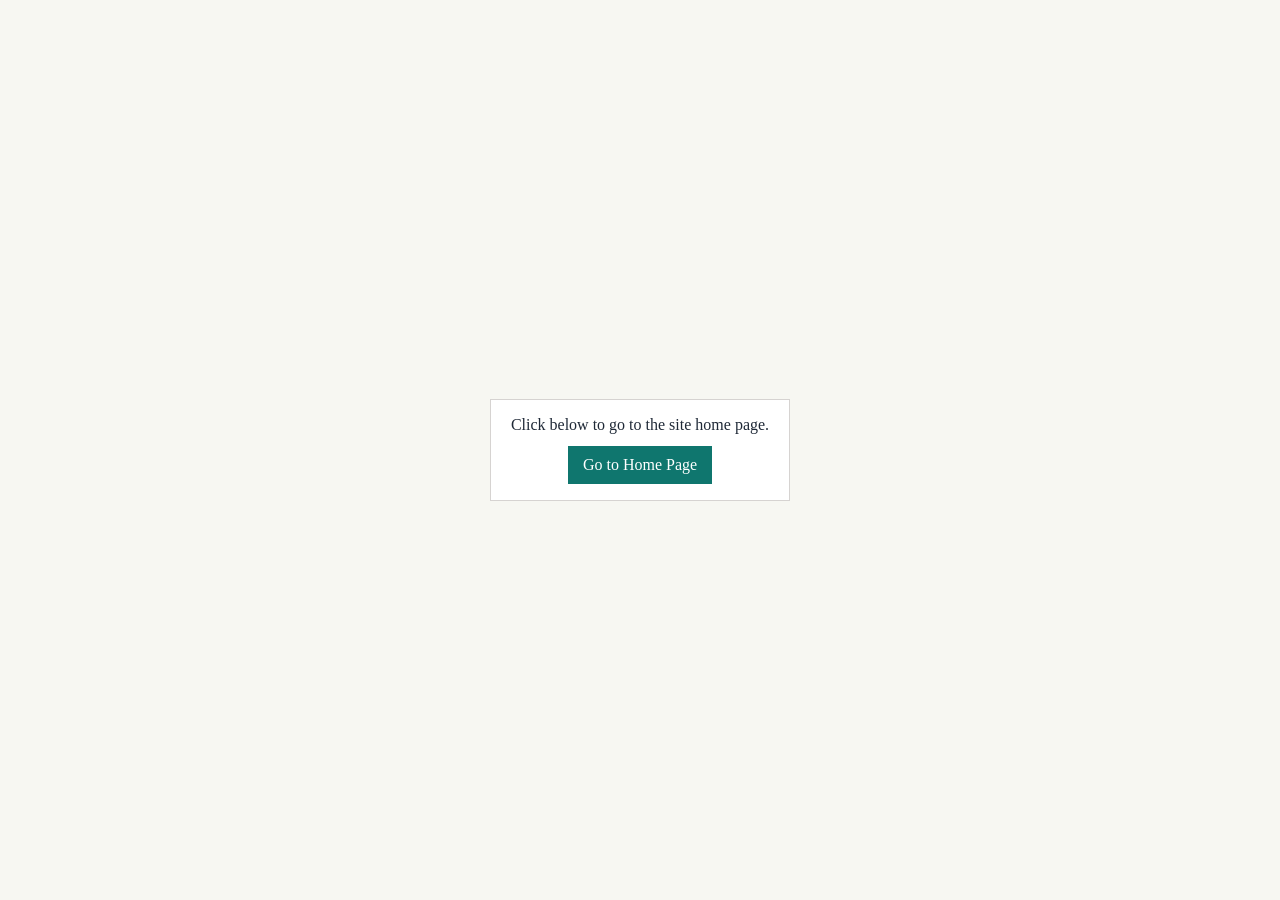
==== docs/index.html @ a07df2e0 "Added index.html and its css in docs" ====
<!--
Author: Justin Hair
Some code ideas were generated using AI assistance.
Class: WDD 130



Github Copilot assisted in:
- Remembering how to redirect a user to index.html 
- 
-->


<!doctype html>
<html lang="en">
  <head>
    <meta charset="utf-8" />
    <meta name="viewport" content="width=device-width, initial-scale=1" />
    <title>WDD Final - Justin Hair</title>
    <link rel="stylesheet" href="style.css" />
  </head>
  <body>
    <main>
      <p>Click below to go to the site home page.</p>
      <a class="redirect-button" href="../WDD130/index.html">Go to Home Page</a>
    </main>
  </body>
</html>
---- docs/style.css ----
/* Basic styling for the redirect page */
html,
body {
  height: 100%;
}

body {
  margin: 0;
  display: grid;
  place-items: center;
  font-family: Georgia, "Times New Roman", serif;
  background: #f7f7f2;
  color: #1f2937;
}

main {
  padding: 1rem 1.25rem;
  border: 1px solid #d6d3d1;
  background: #ffffff;
  text-align: center;
}

p {
  margin: 0;
  margin-bottom: 0.75rem;
}

.redirect-button {
  display: inline-block;
  padding: 0.55rem 0.9rem;
  border: 1px solid #0f766e;
  background: #0f766e;
  color: #ffffff;
  text-decoration: none;
}

.redirect-button:hover,
.redirect-button:focus-visible {
  background: #115e59;
  border-color: #115e59;
}
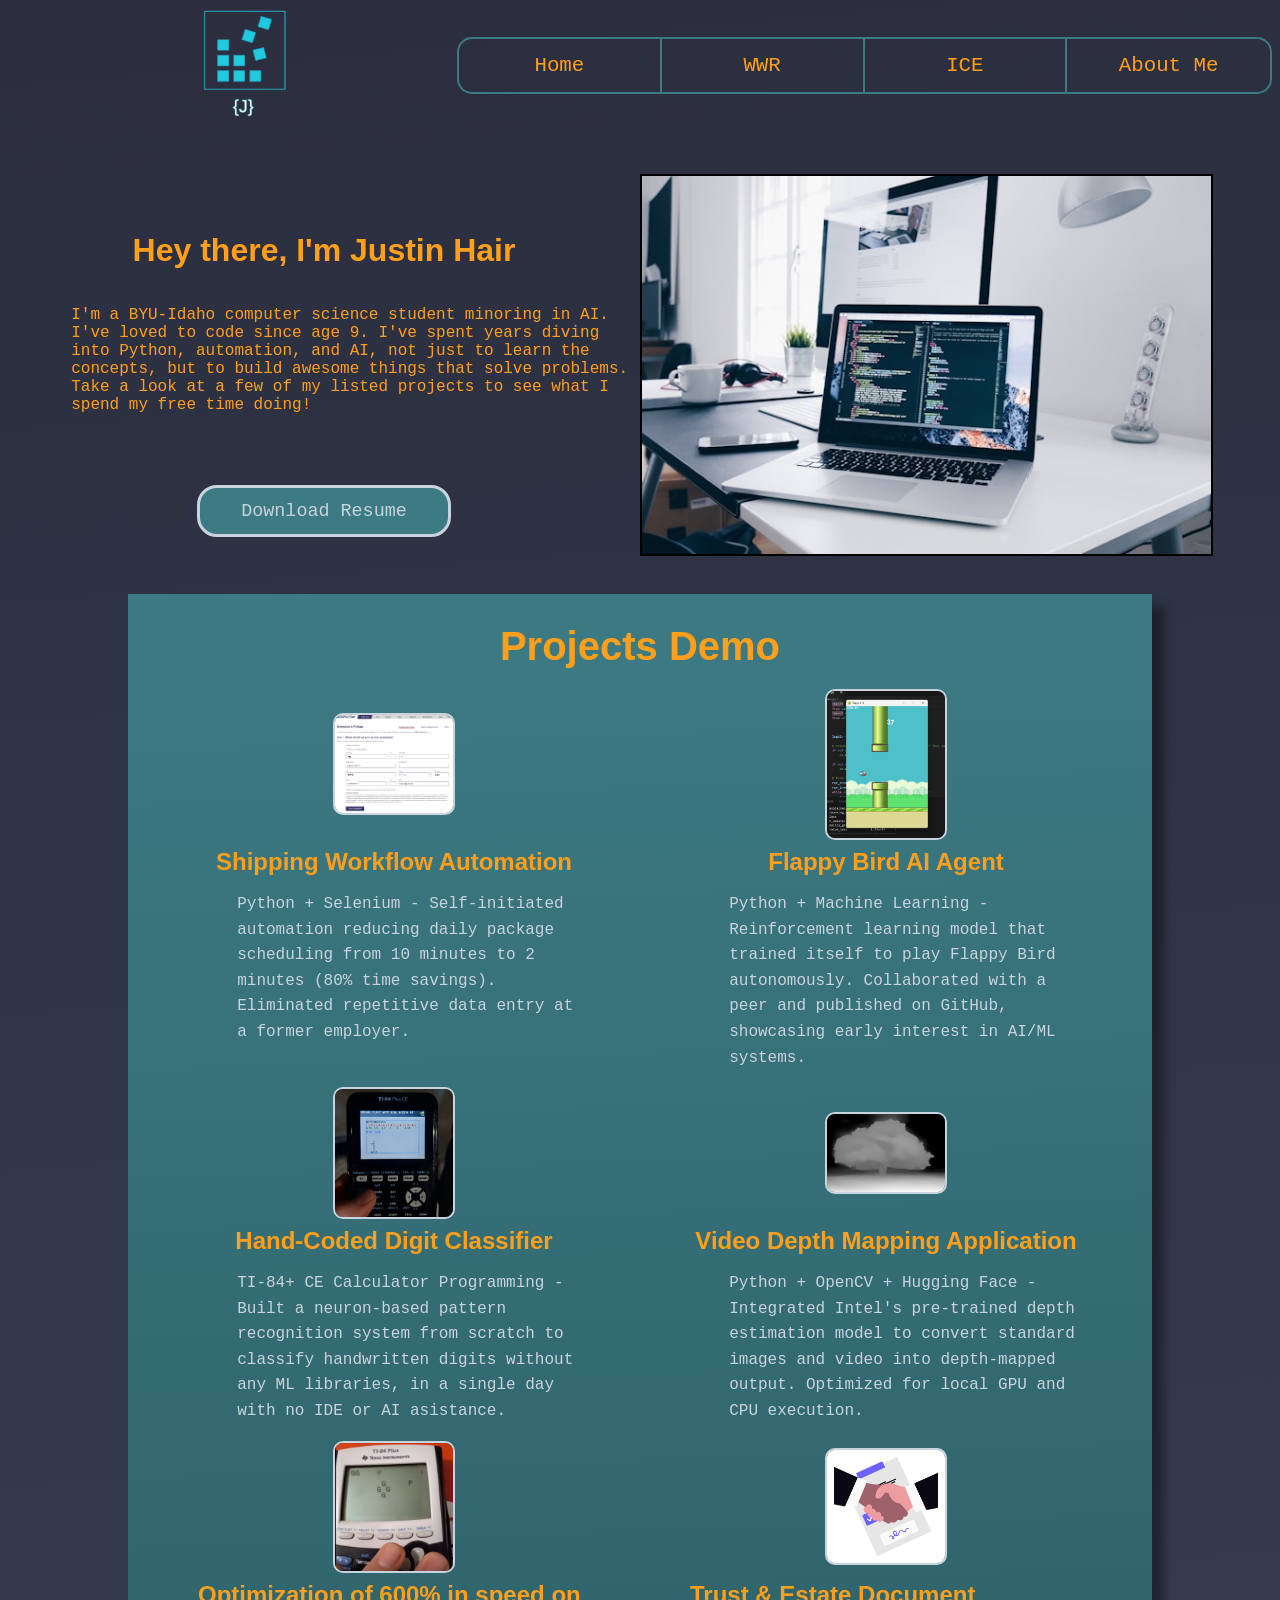
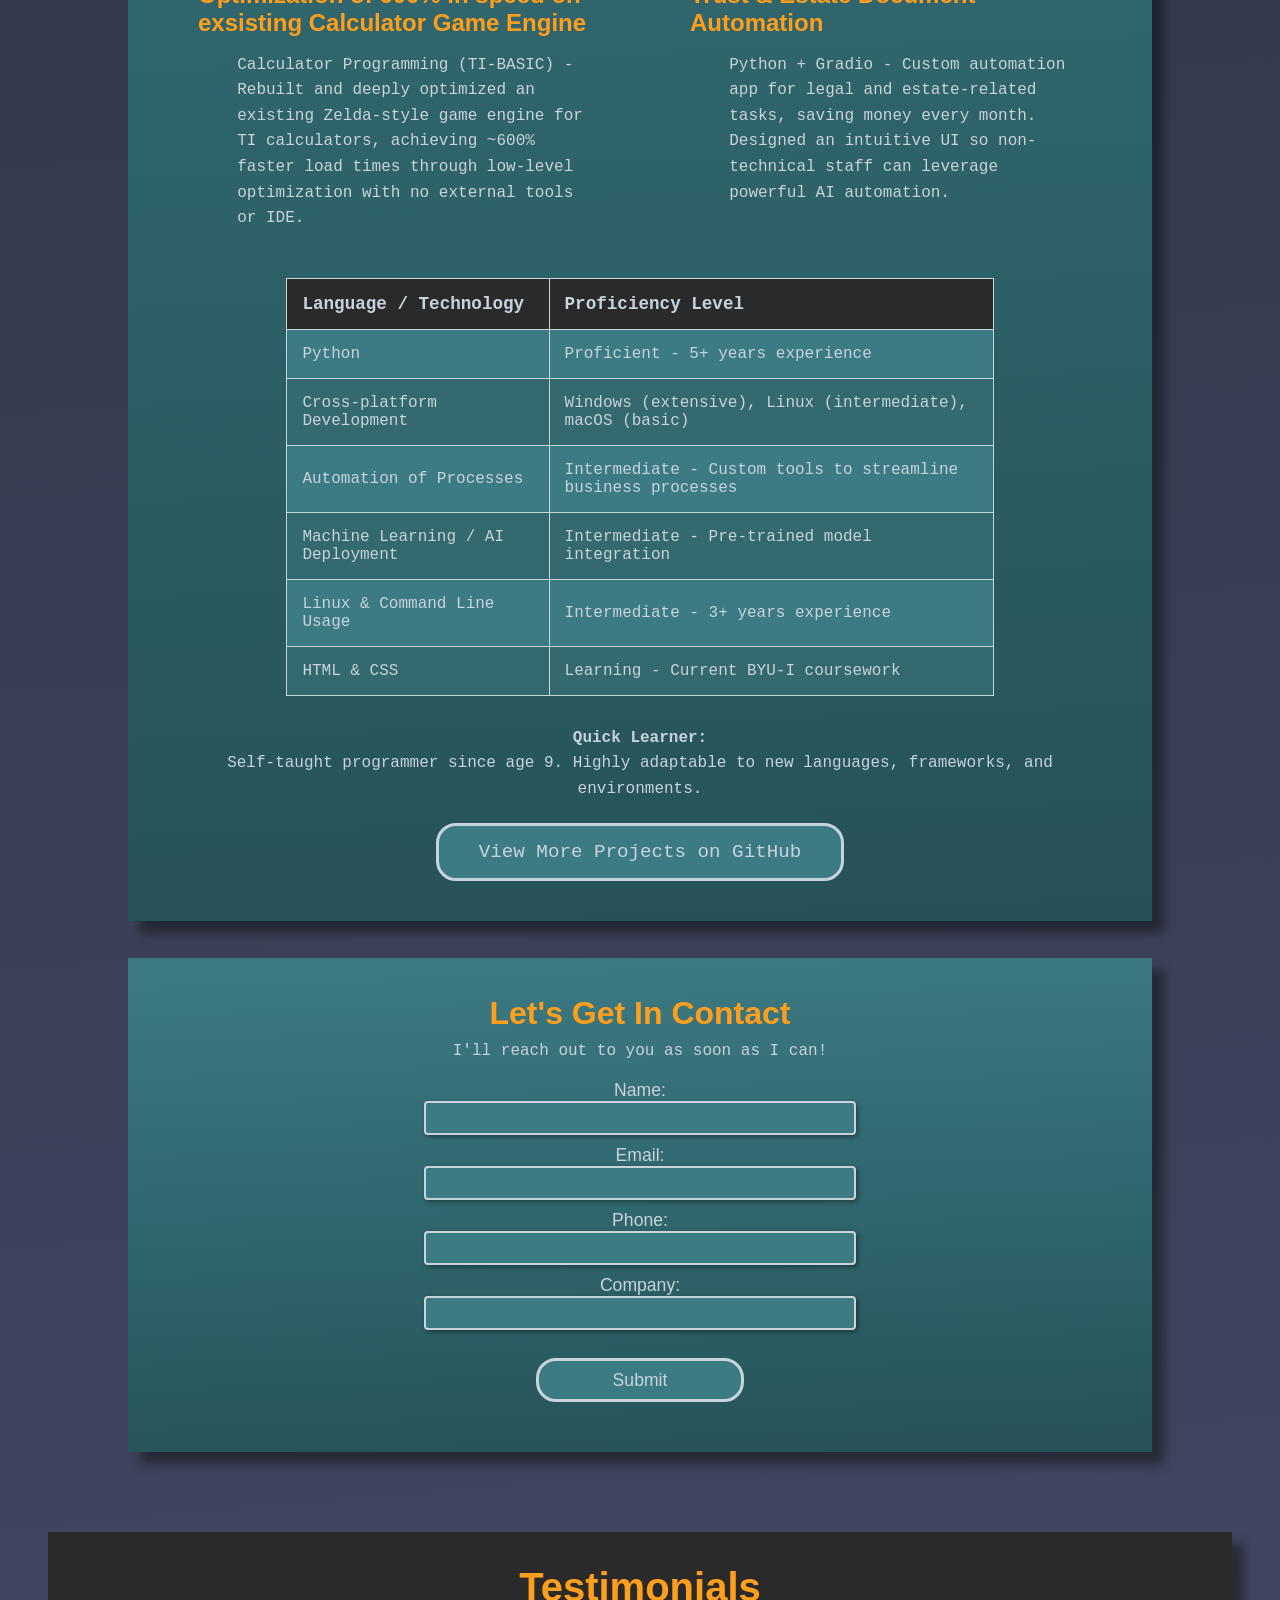
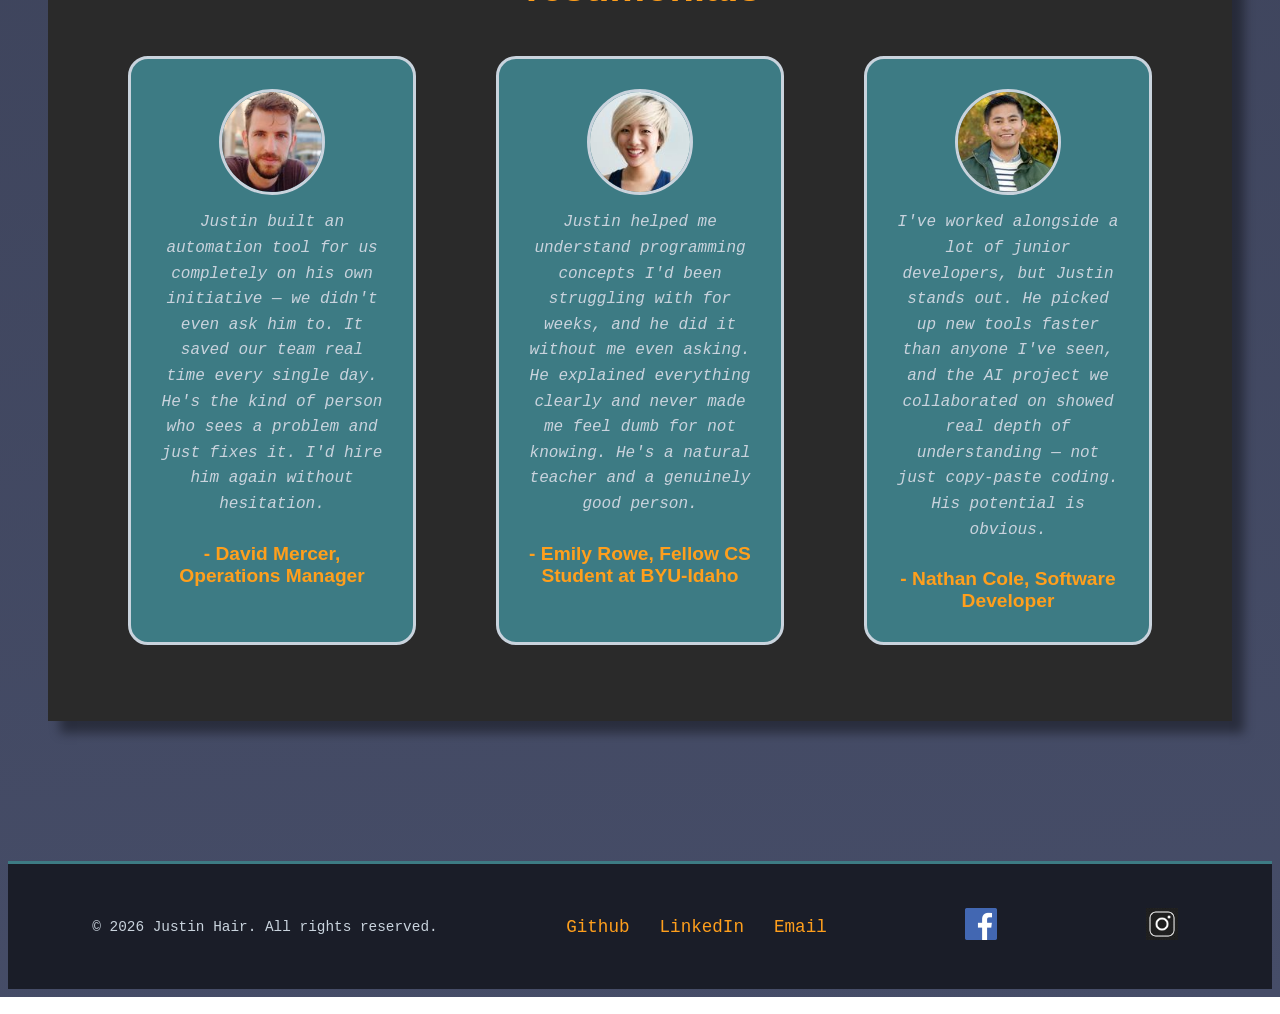
==== commit 59185c5b: "Uploaded from WDD130 folder" ====
--- a/docs/index.html
+++ b/docs/index.html
@@ -2,27 +2,179 @@
 Author: Justin Hair
 Some code ideas were generated using AI assistance.
 Class: WDD 130
+Date Created: Feb 14 2026
+
+Works cited:
+https://www.w3schools.com/css/css3_gradients.asp
+https://www.w3schools.com/html/html_forms.asp
+
+-->
 
 
 
-Github Copilot assisted in:
-- Remembering how to redirect a user to index.html 
-- 
--->
+
+<!DOCTYPE html>
+<html lang="en">
+<head>
+    <meta charset="UTF-8">
+    <link rel="icon" href="images/logo_small.png" type="image/png">
+    <meta name="viewport" content="width=device-width, initial-scale=1.0">
+    <title>Justin's Website</title>
+    <link rel="stylesheet" href="styles/style.css">
+
+</head>
+<body>
+    <header>
+        <a href="index.html">
+            <img src="images/logo_normal.png" alt="Website logo">
+        </a>
+        <nav>
+            <ul>
+                <li><a href="index.html">Home</a></li>
+                <li><a target="_blank" rel="noopener noreferrer" href="WWR/index.html">WWR</a></li>
+                <li><a href="ice.html">ICE</a></li>
+                <li><a href="aboutme.html">About Me</a></li>
+            </ul>
+        </nav>
+    </header>
+    
+
+    <main>
+        <h1>Hey there, I'm Justin Hair</h1>
+        <p>I'm a BYU-Idaho computer science student minoring in AI. 
+            I've loved to code since age 9. I've spent years diving into Python, 
+            automation, and AI, not just to learn the concepts, but to build 
+            awesome things that solve problems. Take a look at a few of my 
+            listed projects to see what I spend my free time doing!</p>
+
+        <img src="images/computer.jpeg" alt="A picture of a computer with code">
+        <a class="main_button" href="Resume_CS_feb24_9am.docx" download="Resume of Justin Hair">Download Resume</a>
+
+        <section id="projects">
+            <h2>Projects Demo</h2>
+
+            <img src="images/Fence_daddy_automation.png" alt="Shipping Workflow Automation">
+            <h3>Shipping Workflow Automation</h3>
+            <p>Python + Selenium - Self-initiated automation reducing daily package scheduling from 10 minutes to 2 minutes (80% time savings). Eliminated repetitive data entry at a former employer.</p>
+
+            <img src="images/Flappybird.png" alt="Flappy Bird AI Agent">
+            <h3>Flappy Bird AI Agent</h3>
+            <p>Python + Machine Learning - Reinforcement learning model that trained itself to play Flappy Bird autonomously. Collaborated with a peer and published on GitHub, showcasing early interest in AI/ML systems.</p>
+
+            <img src="images/TI84CE_AI_Demo_.of_a_1.png" alt="Hand-Coded Digit Classifier">
+            <h3>Hand-Coded Digit Classifier</h3>
+            <p>TI-84+ CE Calculator Programming - Built a neuron-based pattern recognition system from scratch to classify handwritten digits without any ML libraries, in a single day with no IDE or AI asistance.</p>
+
+            <img src="images/depth_image_of_tree.webp" alt="Video Depth Mapping Application">
+            <h3>Video Depth Mapping Application</h3>
+            <p>Python + OpenCV + Hugging Face - Integrated Intel's pre-trained depth estimation model to convert standard images and video into depth-mapped output. Optimized for local GPU and CPU execution.</p>
+
+            <img src="images/TI84_Engine_remake.png" alt="Ti-83/Ti-84 Zelda-Type Game Engine Remake">
+            <h3>Optimization of 600% in speed on exsisting Calculator Game Engine</h3>
+            <p>Calculator Programming (TI-BASIC) - Rebuilt and deeply optimized an existing Zelda-style game engine for TI calculators, achieving ~600% faster load times through low-level optimization with no external tools or IDE.</p>
+
+            <img src="images/undraw_handshake-deal_nwk6.png" alt="Trust and Document Automation Illustration">
+            <h3>Trust & Estate Document Automation</h3> 
+            <p>Python + Gradio - Custom automation app for legal and estate-related tasks, saving money every month. Designed an intuitive UI so non-technical staff can leverage powerful AI automation.</p>
+
+            <table class="skills-table">
+                <tr>
+                    <th>Language / Technology</th>
+                    <th>Proficiency Level</th>
+                </tr>
+                <tr>
+                    <td>Python</td>
+                    <td>Proficient - 5+ years experience</td>
+                </tr>
+                <tr>
+                    <td>Cross-platform Development</td>
+                    <td>Windows (extensive), Linux (intermediate), macOS (basic)</td>
+                </tr>
+                <tr>
+                    <td>Automation of Processes</td>
+                    <td>Intermediate - Custom tools to streamline business processes</td>
+                </tr>
+                <tr>
+                    <td>Machine Learning / AI Deployment</td> 
+                    <td>Intermediate - Pre-trained model integration</td> 
+                </tr>
+                <tr>
+                    <td>Linux & Command Line Usage</td>
+                    <td>Intermediate - 3+ years experience</td>
+                </tr>
+                <tr>
+                    <td>HTML & CSS</td>
+                    <td>Learning - Current BYU-I coursework</td>
+                </tr>
+            </table>
+
+            <aside id="note">
+                <p><strong>Quick Learner:</strong> <br> Self-taught programmer since age 9. Highly adaptable to new languages, frameworks, and environments.</p>
+            </aside>
+
+            <a href="https://github.com/jinst255" target="_blank" rel="noopener noreferrer" class="button">View More Projects on GitHub</a>
+        </section>
+
+        <section id="lets_get_in_contact">
+            <h2>Let's Get In Contact</h2>
+            <p>I'll reach out to you as soon as I can!</p>
+
+            <form action="#lets_get_in_contact">
+            <label for="fname">Name:</label><br>
+            <input type="text" id="fname" name="fname"><br>
+            <label for="email">Email:</label><br>
+            <input type="text" id="email" name="email"><br>
+            <label for="phone">Phone:</label><br>
+            <input type="text" id="phone" name="phone"><br>
+            <label for="company_name">Company:</label><br>
+            <input type="text" id="company_name" name="company_name"><br><br>
+            <input id="submit_button" type="submit" value="Submit">
+            </form> 
 
 
-<!doctype html>
-<html lang="en">
-  <head>
-    <meta charset="utf-8" />
-    <meta name="viewport" content="width=device-width, initial-scale=1" />
-    <title>WDD Final - Justin Hair</title>
-    <link rel="stylesheet" href="style.css" />
-  </head>
-  <body>
-    <main>
-      <p>Click below to go to the site home page.</p>
-      <a class="redirect-button" href="../WDD130/index.html">Go to Home Page</a>
+
+        </section>
+
+        <section id="testimonials">
+            <h2>Testimonials</h2>
+
+            <figure>
+                <img src="images/testimonial_1.jpg" alt="Photo of David Mercer">
+                <blockquote>
+                    Justin built an automation tool for us completely on his own initiative — we didn't even ask him to. It saved our team real time every single day. He's the kind of person who sees a problem and just fixes it. I'd hire him again without hesitation.
+                </blockquote>
+                <figcaption>- David Mercer, Operations Manager</figcaption>
+            </figure>
+
+            <figure>
+                <img src="images/testimonial_2.jpg" alt="Photo of Emily Rowe">
+                <blockquote>
+                    Justin helped me understand programming concepts I'd been struggling with for weeks, and he did it without me even asking. He explained everything clearly and never made me feel dumb for not knowing. He's a natural teacher and a genuinely good person.
+                </blockquote>
+                <figcaption>- Emily Rowe, Fellow CS Student at BYU-Idaho</figcaption>
+            </figure>
+
+            <figure>
+                <img src="images/testimonial_3.jpg" alt="Photo of Nathan Cole">
+                <blockquote>
+                    I've worked alongside a lot of junior developers, but Justin stands out. He picked up new tools faster than anyone I've seen, and the AI project we collaborated on showed real depth of understanding — not just copy-paste coding. His potential is obvious.
+                </blockquote>
+                <figcaption>- Nathan Cole, Software Developer</figcaption>
+            </figure>
+        </section>
     </main>
-  </body>
-</html>
+
+<footer>
+        <p>&copy; 2026 Justin Hair. All rights reserved.</p>
+        
+        <ul>
+            <li><a href="https://github.com/jinst255" target="_blank" rel="noopener noreferrer">Github</a></li>
+            <li><a href="https://www.linkedin.com/in/justin-hair-6b9471256/" target="_blank" rel="noopener noreferrer">LinkedIn</a></li>
+            <li><a href="mailto:justin.hair@outlook.com">Email</a></li>
+        </ul>
+
+        <a href="https://www.facebook.com/share/1DnigfTTs3/" target="_blank" rel="noopener noreferrer"><img src="images/fb_logo.png" alt="Facebook"></a>
+        <a href="https://www.instagram.com/justin.hair?igsh=aDUwZ2JoZndyY2x0" target="_blank" rel="noopener noreferrer"><img src="images/in_logo.png" alt="Instagram"></a>
+    </footer>
+</body>
+</html>
--- a/docs/styles/style.css
+++ b/docs/styles/style.css
@@ -0,0 +1,755 @@
+@import url('https://fonts.googleapis.com/css2?family=Syne:wght@400;500;600;700;800&display=swap');
+@import url('https://fonts.googleapis.com/css2?family=JetBrains+Mono:wght@100;200;300;400;500;600;700;800&display=swap');
+
+
+/* Here I set the standard colors and fonts */
+:root {
+    --primary-color: #FF9F1C;
+    --secondary-color: #22CAE0;
+    --accent1-color: #3d7b84;
+    --accent2-color: #C9D3DD;
+
+    --heading-font: "Syne", sans-serif;
+    --paragraph-font: "JetBrains Mono", monospace;
+}
+
+
+
+
+/****************************
+        body
+****************************/
+
+body {
+    background: linear-gradient(175deg, #2A2E3E, #464d68); 
+}
+
+
+/****************************
+                      header
+****************************/
+
+header {
+    margin-bottom: 4%;
+    display: grid;
+    grid-template-columns: auto repeat(4, 1fr);
+    text-align: center;
+}
+
+/****************************
+        header img
+****************************/
+
+header img {
+    width: 20%;
+    grid-column: 1;
+    padding-left: 5%;
+}
+
+/****************************
+        nav
+****************************/
+
+header nav {
+    grid-column: 2 / 6;
+    align-self: center;
+    border: var(--accent1-color) 2px solid;
+    border-radius: 15px;
+    overflow: hidden;
+}
+
+header nav ul {
+    display: grid;
+    grid-template-columns: repeat(4, 1fr);
+    list-style: none;
+    font-family: var(--paragraph-font);
+    margin: 0;
+    padding: 0;
+}
+
+header nav li {
+    border-right: 2px solid var(--accent1-color);
+}
+
+header nav li:last-child {
+    border-right: none;
+}
+
+header nav a {
+    text-decoration: none;
+    color: var(--primary-color);
+    font-size: 1.3em;
+    display: flex;
+    align-items: center;
+    justify-content: center;
+    padding: 15px 0px;
+}
+
+header nav a:hover {
+    background-color: var(--secondary-color);
+}
+
+header nav li:first-child a {
+    border-radius: 13px 0 0 13px;
+}
+
+header nav li:last-child a {
+    border-radius: 0 13px 13px 0;
+}
+
+
+/****************************
+        main
+****************************/
+
+main {
+    display: grid;
+    grid-template-columns: 1fr 1fr;
+}
+
+/****************************
+        main text
+****************************/
+
+main h1 {
+    grid-column: 1;
+    grid-row: 1;
+    align-self: end;
+    text-align: center;
+    
+    font-family: var(--heading-font);
+    color: var(--primary-color);
+}
+
+main p {
+    grid-column: 1;
+    grid-row: 2;
+    text-align: left;
+    align-self: start;
+    padding-left: 10%;
+    font-family: var(--paragraph-font);
+    color: var(--primary-color);
+}
+
+/****************************
+        main img
+****************************/
+
+main img {
+    grid-column: 2;
+    grid-row: 1/4;
+    width: 90%;
+    border: black 2px solid;
+}
+
+/****************************
+main button (Download Resume)
+****************************/
+
+.main_button {
+    background-color: var(--accent1-color);
+    color: var(--accent2-color);
+    font-family: var(--paragraph-font);
+    text-align: center;
+    align-self: center;
+    text-decoration: none;
+    display: inline-block; 
+    justify-self: center;
+    font-size: 1.15em;
+    border: 3px solid var(--accent2-color);
+    border-radius: 20px;
+    padding: 2% 6.5%;
+    transition: all 0.3s ease;
+} 
+
+.main_button:hover {
+    background-color: var(--secondary-color);
+    color: black;
+    border-color: var(--accent1-color);
+    transform: scale(1.05);
+}
+
+.main_button:active {
+    transform: scale(0.98);
+}
+
+
+/****************************
+Personal projects section
+****************************/
+
+#projects {
+    grid-column: 1/3; 
+    display: grid;
+    grid-template-columns: repeat(2, 1fr);
+    gap: 0 100px;
+    margin: 3% 120px 0px 120px;
+    background: linear-gradient(178deg, var(--accent1-color), #255258);
+    padding: 10px 70px 40px 70px;
+    box-shadow: 12px 12px 10px rgba(0, 0, 0, 0.4);
+
+}
+
+/****************************
+    #projects
+**************************
+    grid-1/4r**/
+
+#projects h2 {
+    grid-column: 1 / 3;
+    grid-row: 1;
+    text-align: center;
+    font-family: var(--heading-font);
+    color: var(--primary-color);
+    font-size: 2.5em;
+    margin: 20px
+}
+
+/****************************
+    #projects img
+****************************/
+
+#projects img {
+    width: 30%;
+    justify-self: center;
+    align-self: center;
+    border: 2px solid var(--accent2-color);
+    border-radius: 10px;
+}
+
+
+/* Skill 1 */
+#projects img:nth-of-type(1) {
+    grid-column: 1;
+    grid-row: 2;
+}
+#projects h3:nth-of-type(1) {
+    grid-column: 1;
+    grid-row: 3;
+}
+#projects p:nth-of-type(1) {
+    grid-column: 1;
+    grid-row: 4;
+}
+
+/* Skill 2 */
+#projects img:nth-of-type(2) {
+    grid-column: 2;
+    grid-row: 2;
+}
+#projects h3:nth-of-type(2) {
+    grid-column: 2;
+    grid-row: 3;
+}
+#projects p:nth-of-type(2) {
+    grid-column: 2;
+    grid-row: 4;
+}
+
+/* Skill 3 */
+#projects img:nth-of-type(3) {
+    grid-column: 1;
+    grid-row: 5;
+}
+#projects h3:nth-of-type(3) {
+    grid-column: 1;
+    grid-row: 6;
+}
+#projects p:nth-of-type(3) {
+    grid-column: 1;
+    grid-row: 7;
+}
+
+/* Skill 4 */
+#projects img:nth-of-type(4) {
+    grid-column: 2;
+    grid-row: 5;
+}
+#projects h3:nth-of-type(4) {
+    grid-column: 2;
+    grid-row: 6;
+}
+#projects p:nth-of-type(4) {
+    grid-column: 2;
+    grid-row: 7;
+}
+
+/* Skill 5 */
+#projects img:nth-of-type(5) {
+    grid-column: 1;
+    grid-row: 8;
+}
+#projects h3:nth-of-type(5) {
+    grid-column: 1;
+    grid-row: 9;
+}
+#projects p:nth-of-type(5) {
+    grid-column: 1;
+    grid-row: 10;
+}
+
+/* Skill 6 */
+#projects img:nth-of-type(6) {
+    grid-column: 2;
+    grid-row: 8;
+}
+#projects h3:nth-of-type(6) {
+    grid-column: 2;
+    grid-row: 9;
+}
+#projects p:nth-of-type(6) {
+    grid-column: 2;
+    grid-row: 10;
+}
+/****************************
+    #projects h3
+****************************/
+
+#projects h3 {
+    font-family: var(--heading-font);
+    color: var(--primary-color);
+    font-size: 1.5em;
+    margin: 8px 0 0 0;
+    justify-self: center;
+}
+
+/****************************
+    #projects p
+****************************/
+
+#projects p {
+    font-family: var(--paragraph-font);
+    color: var(--accent2-color);
+    line-height: 1.6;
+}
+
+
+
+/****************************
+      .skills table
+****************************/
+
+.skills-table {
+    grid-column: 1 / 3;
+    grid-row: 11;
+    width: 80%;
+    justify-self: center;
+    border-collapse: collapse;
+    margin: 30px 0;
+    font-family: var(--paragraph-font);
+}
+
+/****************************
+    .skills table tr
+****************************/
+
+.skills-table tr:nth-child(odd) {
+    background-color: #346970;
+}
+
+.skills-table tr:nth-child(even) {
+    background-color: var(--accent1-color);
+}
+
+.skills-table tr:nth-child(1) {
+    background-color: #2a2a2a;
+}
+
+/****************************
+    .skills table th
+****************************/
+
+.skills-table th {
+    padding: 15px;
+    text-align: left;
+    color: var(--accent2-color);
+    font-size: 1.1em;
+    border: 1px solid var(--accent2-color);
+}
+
+/****************************
+    .skills table td
+****************************/
+
+.skills-table td {
+    padding: 15px;
+    color: var(--accent2-color);
+    border: 1px solid var(--accent2-color);
+}
+
+
+
+/****************************
+    .skills table note
+****************************/
+
+#note {
+    grid-column: 1/3;
+    grid-row: 12;
+}
+
+#note p {
+    padding: 0 0 20px 0;
+    margin: 0;
+    text-align: center;
+}
+
+
+
+/****************************
+    #projects .button
+****************************/
+
+#projects .button {
+    grid-column: 1 / 3;
+    grid-row: 13;
+    justify-self: center;
+    background-color: var(--accent1-color);
+    color: var(--accent2-color);
+    font-family: var(--paragraph-font);
+    text-decoration: none;
+    font-size: 1.2em;
+    padding: 15px 40px;
+    border: 3px solid var(--accent2-color);
+    border-radius: 20px;
+    transition: all 0.3s ease;
+}
+
+#projects .button:hover {
+    background-color: var(--secondary-color);
+    color: black;
+    transform: scale(1.05);
+}
+
+#projects .button:active {
+    transform: scale(0.98);
+}
+
+/****************************
+ Lets Get In Contact section
+****************************/
+
+#lets_get_in_contact {
+    grid-column: 1/3; /* main is a grid itself so this centers this section on there*/
+    margin: 3% 120px 0px 120px;
+    background: linear-gradient(178deg, var(--accent1-color), #255258);
+    padding: 10px 70px 40px 70px;
+    box-shadow: 12px 12px 10px rgba(0, 0, 0, 0.4);
+}
+
+#lets_get_in_contact h2 {
+    text-align: center;
+    margin-bottom: 10px;
+    font-family: var(--heading-font);
+    color: var(--primary-color);
+    font-size: 2em;
+}
+
+#lets_get_in_contact form {
+    color: var(--primary-color);
+    font-family: var(--paragraph-font);
+    text-align: center;
+    padding: 10px;
+}
+
+#lets_get_in_contact p {
+    color: var(--accent2-color);
+    font-family: var(--paragraph-font);
+    text-align: center;
+    margin: 0 0 10px 0;
+    padding: 0;
+}
+
+
+
+#lets_get_in_contact input[type="text"] {
+    background-color: var(--accent1-color);
+    color: var(--accent2-color);
+    border: 2px solid var(--accent2-color);
+    border-radius: 4px;
+    margin-bottom: 10px;
+    font-family: var(--paragraph-font);
+    font-size: 1em;
+    width: 50%;
+    box-sizing: border-box;
+    padding: 6px 10px;
+    box-shadow: 2px 2px 5px rgba(0, 0, 0, 0.4);
+}
+
+#lets_get_in_contact label {
+    color: var(--accent2-color);
+    font-family: var(--heading-font);
+    font-size: 1.1em;
+}
+
+
+#submit_button {
+    background-color: var(--accent1-color);
+    color: var(--accent2-color);
+    font-family: var(--heading-font);
+    text-align: center;
+    text-decoration: none;
+    font-size: 1.1em;
+    padding: 1% 8.5%;
+    border: 3px solid var(--accent2-color);
+    border-radius: 20px;
+    transition: all 0.3s ease;
+}
+
+    #submit_button:hover {
+        background-color: var(--secondary-color);
+        color: black;
+        border-color: var(--accent1-color);
+        transform: scale(1.05);
+    }
+
+    #submit_button:active {
+        transform: scale(0.98);
+    }
+
+
+
+/****************************
+    #testimonials
+****************************/
+
+#testimonials {
+    margin: 80px 40px 60px 40px;
+    grid-column: 1/3; 
+    background-color: #2a2a2a;
+    padding: 0 40px 60px 40px;
+    display: grid;
+    grid-template-columns: repeat(3, 1fr);
+    gap: 0px;
+    box-shadow: 12px 12px 10px rgba(0, 0, 0, 0.4);
+}
+
+/****************************
+    #testimonials h2
+****************************/
+
+#testimonials h2 {
+    grid-column: 1 / 4;
+    text-align: center;
+    font-family: var(--heading-font);
+    color: var(--primary-color);
+    font-size: 2.5em;
+    margin-bottom: 30px;
+}
+
+/****************************
+    #testimonials each one
+****************************/
+
+#testimonials figure {
+    background-color: var(--accent1-color);
+    border: 3px solid var(--accent2-color);
+    border-radius: 20px;
+    padding: 30px;
+    text-align: center;
+    display: flex;
+    flex-direction: column;
+    align-items: center;
+    gap: 15px;
+}
+
+/****************************
+    #testimonials img
+****************************/
+
+#testimonials img {
+    width: 100px;
+    height: 100px;
+    border-radius: 50%;
+    border: 3px solid var(--accent2-color);
+    object-fit: cover;
+}
+
+/****************************
+   #testimonials person
+****************************/
+
+#testimonials figcaption {
+    font-family: var(--heading-font);
+    color: var(--primary-color);
+    font-size: 1.2em;
+    font-weight: 600;
+    margin-top: 10px;
+}
+
+/****************************
+    #testimonials quote
+****************************/
+
+#testimonials blockquote {
+    font-family: var(--paragraph-font);
+    color: var(--accent2-color);
+    line-height: 1.6;
+    font-style: italic;
+    margin: 0;
+}
+
+
+/****************************
+        footer
+****************************/
+
+footer {
+    background-color: #1a1d28;
+    padding: 40px 20px;
+    margin-top: 80px;
+    display: flex;
+    justify-content: space-around;
+    align-items: center;
+    border-top: 3px solid var(--accent1-color);
+}
+
+/****************************
+        footer p
+****************************/
+
+footer p {
+    font-family: var(--paragraph-font);
+    color: var(--accent2-color);
+    font-size: 0.9em;
+}
+
+/****************************
+        footer ul
+****************************/
+
+footer ul {
+    display: flex;
+    list-style: none;
+    gap: 30px;
+    margin: 0;
+    padding: 0;
+}
+
+/****************************
+        footer li
+****************************/
+
+footer li {
+    font-family: var(--paragraph-font);
+}
+
+/****************************
+        footer a
+****************************/
+
+footer a {
+    text-decoration: none;
+    color: var(--primary-color);
+    font-size: 1.1em;
+    transition: all 0.3s ease;
+}
+
+footer a:hover {
+    color: var(--secondary-color);
+}
+
+/****************************
+        footer img
+****************************/
+
+footer img {
+    width: 32px;
+    height: 32px;
+    margin: 0 10px;
+    transition: all 0.15s ease;
+}
+
+footer img:hover {
+    transform: scale(1.2);
+}
+
+
+
+
+/************ Different Webpage (ICE) ************/
+
+/****************************
+        ICE Demos
+****************************/
+
+
+#ice_demos { 
+    grid-column: 1/3;
+    display: grid;
+    grid-template-columns: repeat(2, 1fr);
+    gap: 20px 40px;
+    margin: 0 120px 0px 120px;
+    background: linear-gradient(178deg, var(--accent1-color), #255258);
+    padding: 10px 70px 40px 70px;
+    box-shadow: 12px 12px 10px rgba(0, 0, 0, 0.4);
+}
+
+#ice_demos h1 {
+    grid-column: 1/3;
+    grid-row: 1;
+    text-align: center;
+    font-family: var(--heading-font);
+    color: var(--primary-color);
+    font-size: 2.5em;
+    margin: 20px 0 0 0;
+}
+
+#ice_demos p {
+    grid-column: 1/3;
+    grid-row: 2;
+    font-family: var(--paragraph-font);
+    color: var(--accent2-color);
+    line-height: 1.6;
+    text-align: center;
+    margin: 0;
+    padding: 0;
+}
+
+#ice_demos h2 {
+    font-family: var(--paragraph-font);
+    color: var(--primary-color);
+    font-size: 1.3em;
+    text-align: left;
+    align-self: center;
+    margin: 0;
+}
+
+#ice_demos .main_button {
+    justify-self: end;
+    align-self: center;
+    margin-bottom: 0;
+}
+
+
+/************ Different Webpage (ICE) ************/
+
+/****************************
+        About me
+****************************/
+
+#about_me {
+    grid-column: 1/3;
+    justify-self: center;
+    display: grid;
+    grid-template-columns: 1fr 1fr;
+    align-items: center;
+}
+
+#about_me h1 {
+    grid-column: 1;
+    grid-row: 1;
+}
+
+#about_me p {
+    grid-column: 1;
+    grid-row: 2;
+}
+
+#about_me img {
+    grid-column: 2;
+    grid-row: 1/3;
+    width: 60%;
+    justify-self: center;
+}
+
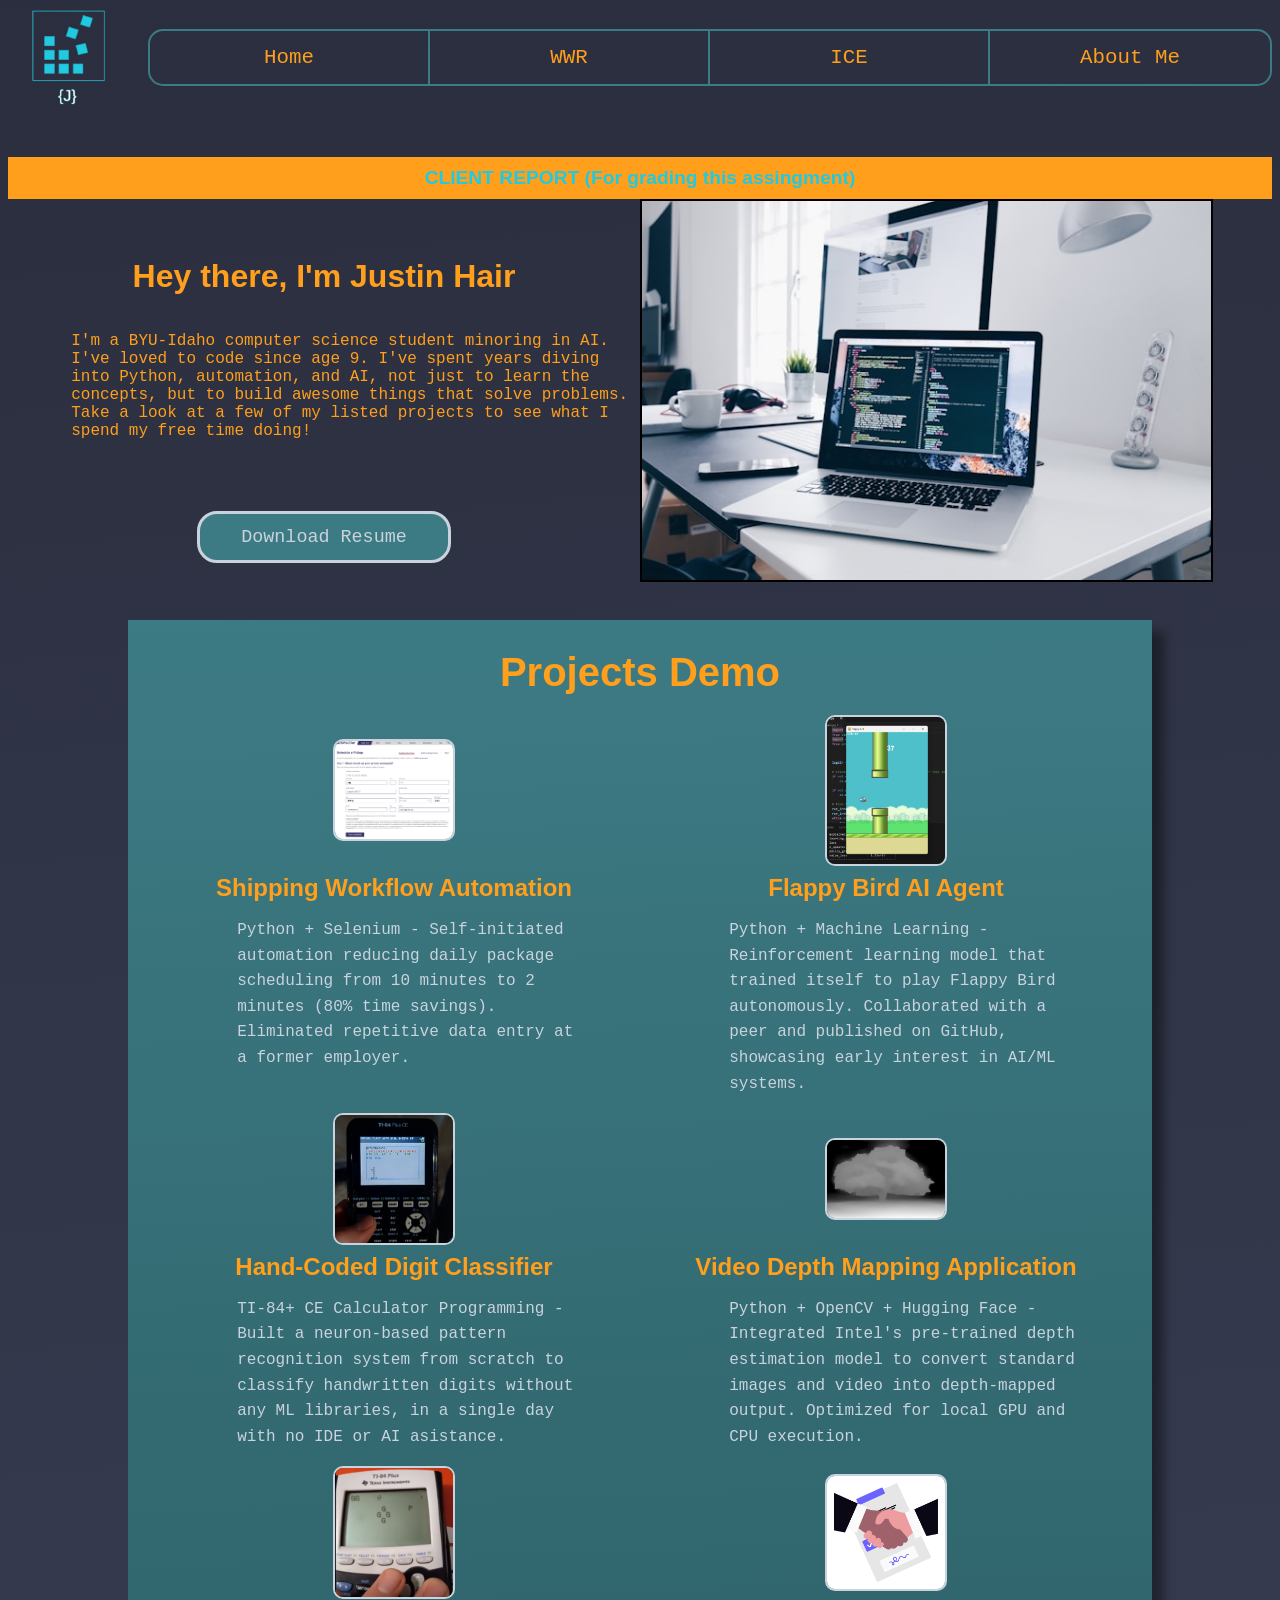
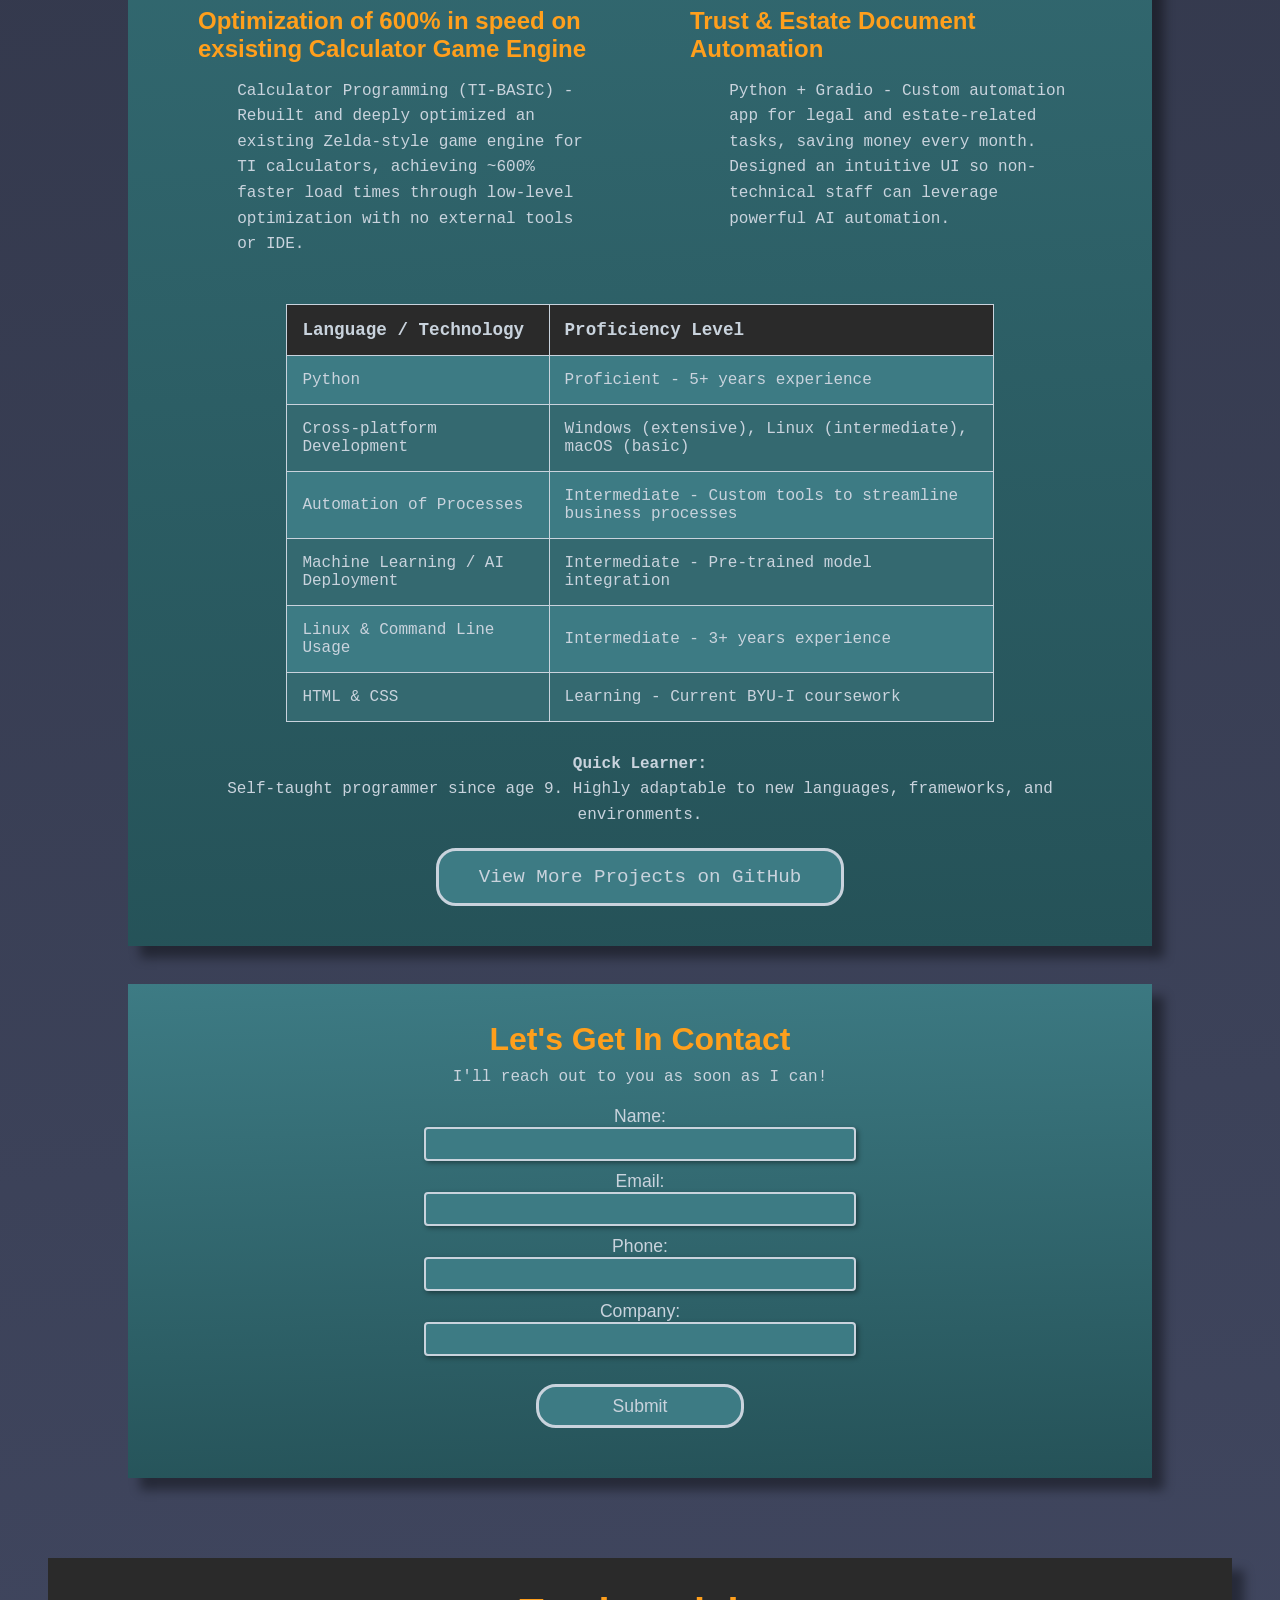
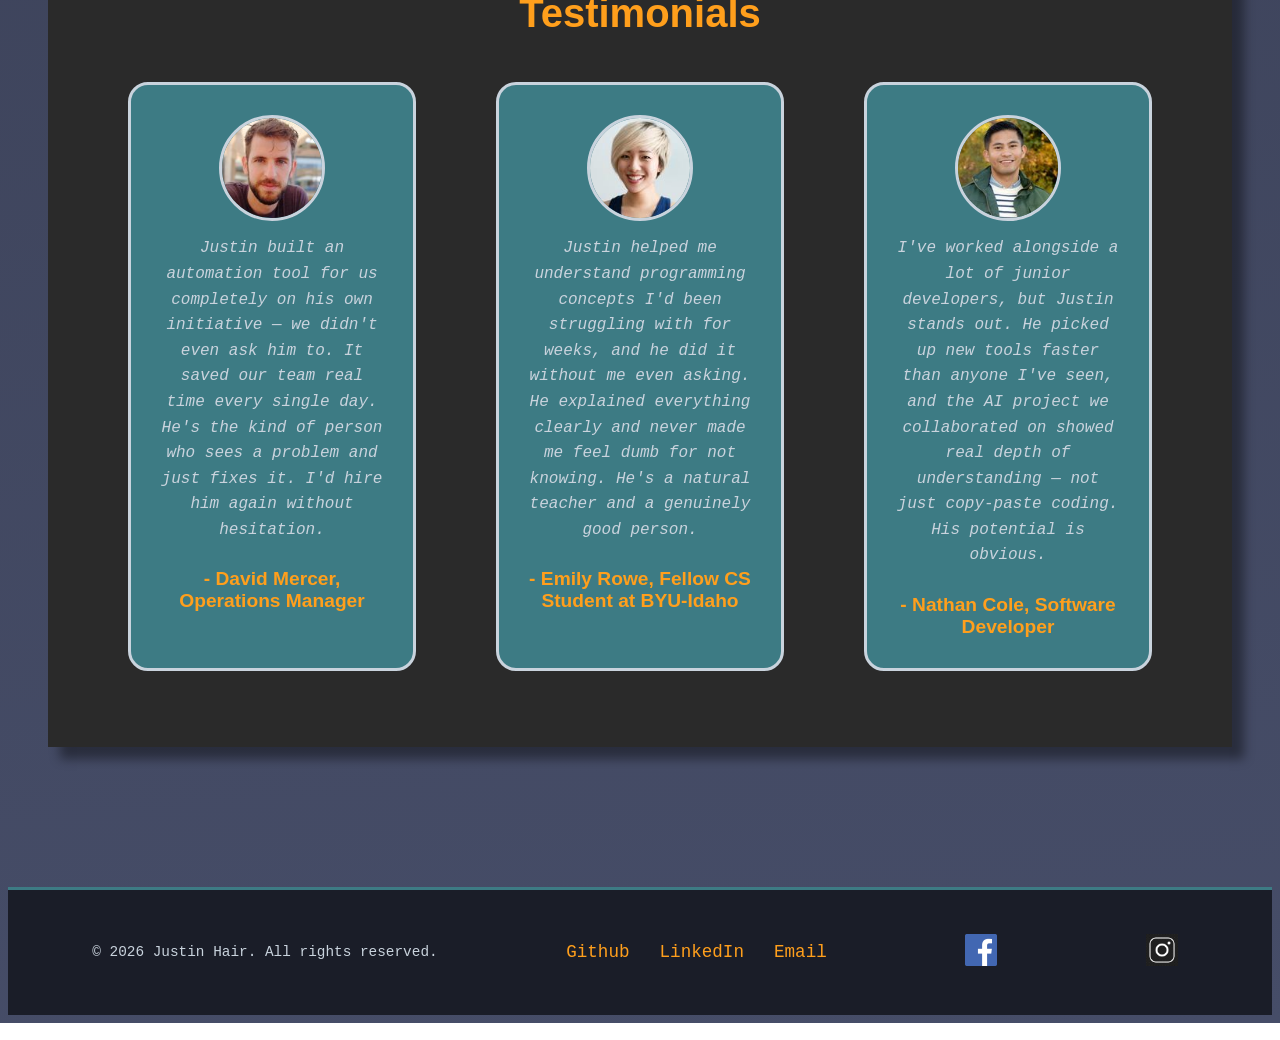
==== commit fbe5d8a3: "Code ready for client report" ====
--- a/docs/index.html
+++ b/docs/index.html
@@ -40,6 +40,8 @@
     
 
     <main>
+        <a id="client-report-link" href="client_report.html"><h2 id="client-report">CLIENT REPORT (For grading this assingment)</h2></a>
+
         <h1>Hey there, I'm Justin Hair</h1>
         <p>I'm a BYU-Idaho computer science student minoring in AI. 
             I've loved to code since age 9. I've spent years diving into Python, 
--- a/docs/styles/style.css
+++ b/docs/styles/style.css
@@ -26,14 +26,24 @@
 
 
 /****************************
-                      header
+        header
 ****************************/
 
 header {
     margin-bottom: 4%;
     display: grid;
-    grid-template-columns: auto repeat(4, 1fr);
-    text-align: center;
+    grid-template-columns: 120px 1fr;
+    align-items: center;
+    column-gap: 20px;
+    text-align: center;
+}
+
+header > a {
+    grid-column: 1;
+    grid-row: 1;
+    display: flex;
+    justify-content: center;
+    align-items: center;
 }
 
 /****************************
@@ -41,9 +51,9 @@
 ****************************/
 
 header img {
-    width: 20%;
-    grid-column: 1;
-    padding-left: 5%;
+    width: 80px;
+    max-width: 100%;
+    padding-left: 0;
 }
 
 /****************************
@@ -51,7 +61,8 @@
 ****************************/
 
 header nav {
-    grid-column: 2 / 6;
+    grid-column: 2;
+    grid-row: 1;
     align-self: center;
     border: var(--accent1-color) 2px solid;
     border-radius: 15px;
@@ -107,13 +118,45 @@
     grid-template-columns: 1fr 1fr;
 }
 
+
+/****************************
+    only for assingment
+****************************/
+
+#client-report {
+    text-align: center;
+    font-family: var(--heading-font);
+    color: var(--secondary-color);
+    margin: 0;
+}
+
+#client-report-link {
+    grid-column: 1/3;
+    grid-row: 1;
+    text-decoration: none;
+    background-color: var(--primary-color);
+    font-size: 0.8em;
+    padding: 10px;
+    margin: 0;
+}
+
+#client-report-link:hover {
+    background-color: rgba(0, 0, 0, 0.6);
+}
+
+
+#client-report:hover {
+    color: var(--primary-color);
+}
+
+
 /****************************
         main text
 ****************************/
 
 main h1 {
     grid-column: 1;
-    grid-row: 1;
+    grid-row: 2;
     align-self: end;
     text-align: center;
     
@@ -123,7 +166,7 @@
 
 main p {
     grid-column: 1;
-    grid-row: 2;
+    grid-row: 3;
     text-align: left;
     align-self: start;
     padding-left: 10%;
@@ -135,9 +178,9 @@
         main img
 ****************************/
 
-main img {
-    grid-column: 2;
-    grid-row: 1/4;
+main > img {
+    grid-column: 2;
+    grid-row: 2/5;
     width: 90%;
     border: black 2px solid;
 }
@@ -147,6 +190,8 @@
 ****************************/
 
 .main_button {
+    grid-column: 1;
+    grid-row: 4;
     background-color: var(--accent1-color);
     color: var(--accent2-color);
     font-family: var(--paragraph-font);
